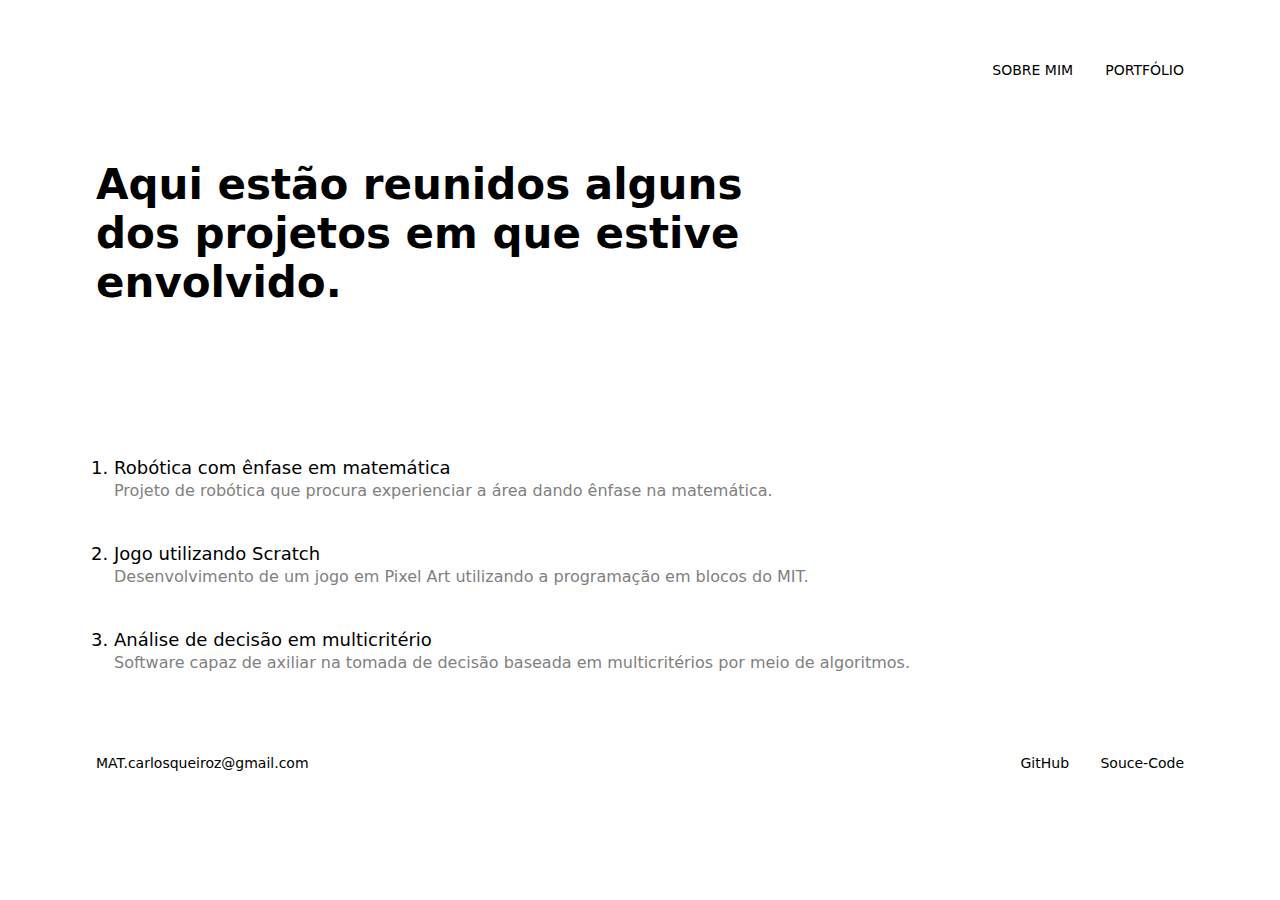
==== portfolio.html @ 6665630f "new layout" ====
<!DOCTYPE html>

<style>
  h1 {
    font-size: 42px;
    padding: 40px 0 150px 0;
    max-width: 734px;
  }

  ol {
    margin-left: 18px;
    font-size: 18px;
  }

  p {
    font-weight: regular;
    font-size: 16px;
    line-height: 25px;
    color: gray;
    padding-bottom: 40px;
  }
</style>

<head>
  <title>Portfólio | Carlos Queiroz</title>
  <meta name="viewport" content="width=device-width, initial-scale=1.0"/>
  <link rel="stylesheet" href="style.css"/>
</head>

<body>
  <nav>
    <ul>
      <li><a href="index.html">SOBRE MIM</a></li>
      <li><a href="">PORTFÓLIO</a></li>
    </ul>
  </nav>

  <h1>
    Aqui estão reunidos alguns dos 
    projetos em que estive envolvido.
  </h1>

  <ol>
    <li>
        <a href="#">Robótica com ênfase em matemática</a>
        <p>Projeto de robótica que procura experienciar a área dando ênfase na matemática.</p>
    </li> 
    <li>
        <a href="#">Jogo utilizando Scratch</a>
        <p>Desenvolvimento de um jogo em Pixel Art utilizando a programação em blocos do MIT.</p>
    </li> 
    <li>
        <a href="#">Análise de decisão em multicritério</a>
        <p>Software capaz de axiliar na tomada de decisão baseada em multicritérios por meio de algoritmos.</p>
    </li> 
  </ol>
  
  <footer>
    MAT.carlosqueiroz@gmail.com
    <ul>
      <li><a href="https://github.com/MAC-Carlos">GitHub</a></li>
      <li><a href="https://github.com/MAC-Carlos/MAC-Carlos.github.io">Souce-Code</a></li>
    </ul>
  </footer>
</body>
---- style.css ----
* {
  box-sizing: border-box;
  margin: 0;
  padding: 0;
}

body {
  font-family: -apple-system, system-ui, BlinkMacSystemFont, "Segoe UI", "Open Sans", "Helvetica Neue", Helvetica, Arial, sans-serif;
  margin: auto;
  width: 85vw;
}

a {
  text-decoration: none;
  color: black;
}

a:hover {
  text-decoration: underline;
}

footer {
  font-size: 14px;
  padding-bottom: 40px;
  padding-top: 40px;
}

nav {
  padding: 60px 0;
}

nav ul, footer ul {
  float: right;
}

nav li, footer li {
  display: inline-block;
  margin-left: 27px;
}

nav a {
  font-size: 14px;
}
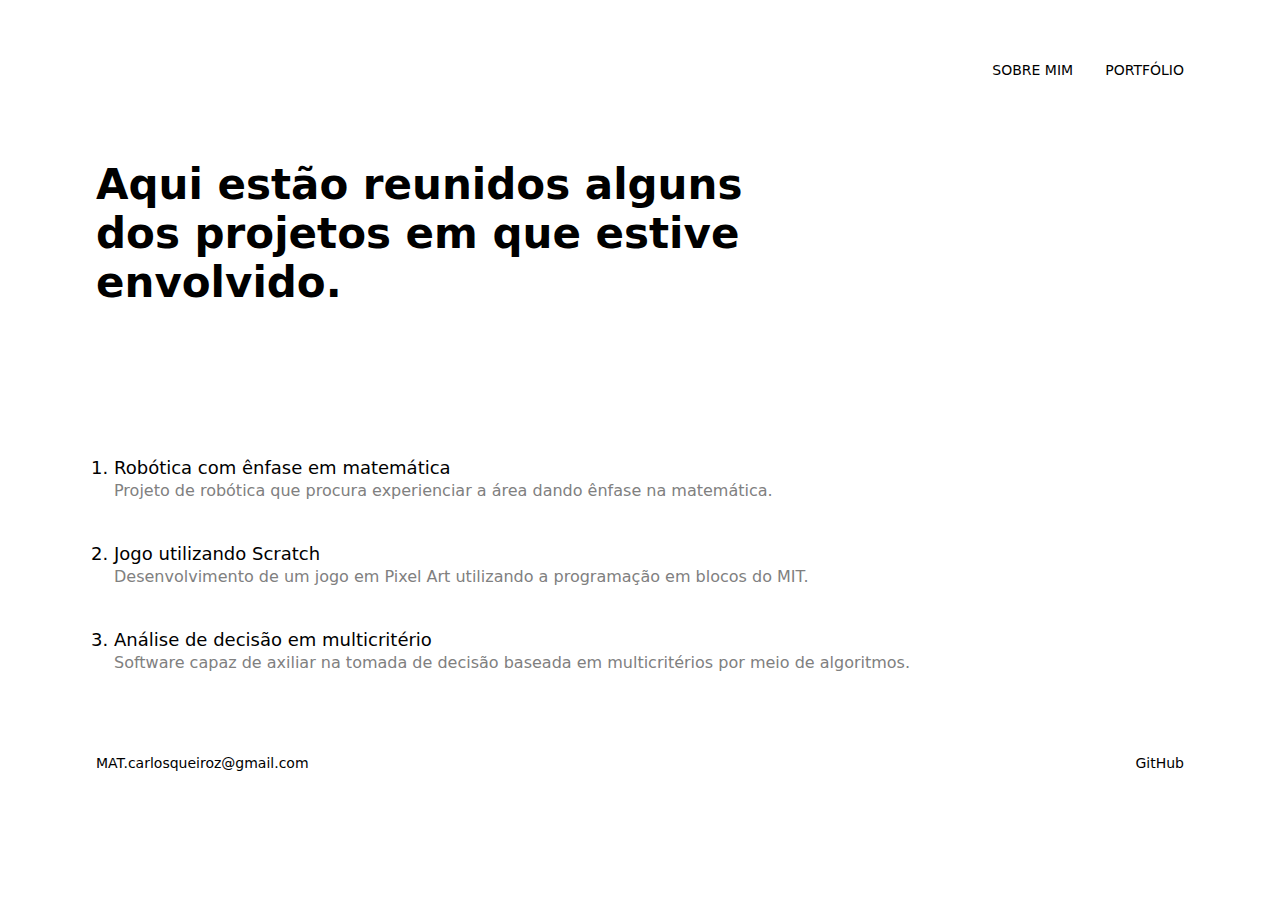
==== commit a34dc242: "update" ====
--- a/portfolio.html
+++ b/portfolio.html
@@ -1,22 +1,8 @@
 <!DOCTYPE html>
 
 <style>
-  h1 {
-    font-size: 42px;
-    padding: 40px 0 150px 0;
-    max-width: 734px;
-  }
-
-  ol {
-    margin-left: 18px;
-    font-size: 18px;
-  }
-
-  p {
-    font-weight: regular;
+  p{
     font-size: 16px;
-    line-height: 25px;
-    color: gray;
     padding-bottom: 40px;
   }
 </style>
@@ -31,16 +17,16 @@
   <nav>
     <ul>
       <li><a href="index.html">SOBRE MIM</a></li>
-      <li><a href="">PORTFÓLIO</a></li>
+      <li><a>PORTFÓLIO</a></li>
     </ul>
   </nav>
 
-  <h1>
+  <h1 style="padding: 40px 0 150px 0;max-width: 734px;">
     Aqui estão reunidos alguns dos 
     projetos em que estive envolvido.
   </h1>
 
-  <ol>
+  <ol style="margin-left: 18px;font-size: 18px;">
     <li>
         <a href="#">Robótica com ênfase em matemática</a>
         <p>Projeto de robótica que procura experienciar a área dando ênfase na matemática.</p>
@@ -59,7 +45,6 @@
     MAT.carlosqueiroz@gmail.com
     <ul>
       <li><a href="https://github.com/MAC-Carlos">GitHub</a></li>
-      <li><a href="https://github.com/MAC-Carlos/MAC-Carlos.github.io">Souce-Code</a></li>
     </ul>
   </footer>
 </body>
--- a/style.css
+++ b/style.css
@@ -1,43 +1,41 @@
-* {
+*{
   box-sizing: border-box;
   margin: 0;
   padding: 0;
 }
 
-body {
+body{
   font-family: -apple-system, system-ui, BlinkMacSystemFont, "Segoe UI", "Open Sans", "Helvetica Neue", Helvetica, Arial, sans-serif;
   margin: auto;
   width: 85vw;
 }
 
-a {
+nav{padding: 60px 0;}
+
+nav li{
+  display: inline-block;
+  margin-left: 27px;
+}
+
+nav ul, footer ul{
+  list-style: none;
+  float: right;
+}
+
+nav a, footer{font-size: 14px;}
+
+h1{font-size: 42px;}
+
+p{
+  line-height: 25px; 
+  color: gray;
+}
+
+a{
   text-decoration: none;
   color: black;
 }
 
-a:hover {
-  text-decoration: underline;
-}
+a:hover{text-decoration: underline;}
 
-footer {
-  font-size: 14px;
-  padding-bottom: 40px;
-  padding-top: 40px;
-}
-
-nav {
-  padding: 60px 0;
-}
-
-nav ul, footer ul {
-  float: right;
-}
-
-nav li, footer li {
-  display: inline-block;
-  margin-left: 27px;
-}
-
-nav a {
-  font-size: 14px;
-}+footer{padding: 40px 0;}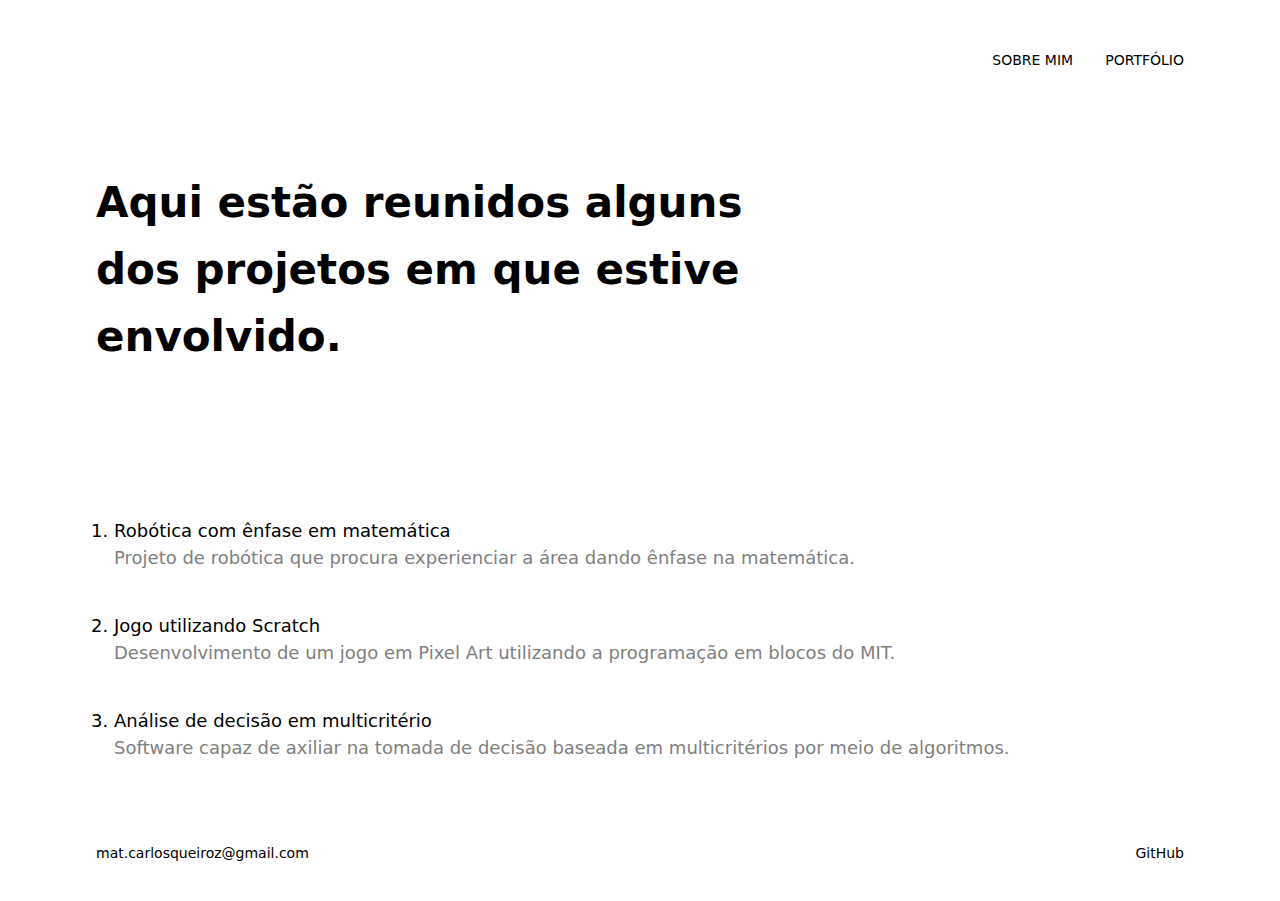
==== commit bee7b0e6: "bug fixes" ====
--- a/portfolio.html
+++ b/portfolio.html
@@ -1,8 +1,7 @@
 <!DOCTYPE html>
 
-<style>
-  p{
-    font-size: 16px;
+<style> 
+  p {
     padding-bottom: 40px;
   }
 </style>
@@ -21,28 +20,29 @@
     </ul>
   </nav>
 
-  <h1 style="padding: 40px 0 150px 0;max-width: 734px;">
-    Aqui estão reunidos alguns dos 
-    projetos em que estive envolvido.
-  </h1>
+  <div class="content">
+    <h1 style="padding: 50px 0 150px 0; max-width: 734px;">
+      Aqui estão reunidos alguns dos projetos em que estive envolvido.
+    </h1>
 
-  <ol style="margin-left: 18px;font-size: 18px;">
-    <li>
-        <a href="#">Robótica com ênfase em matemática</a>
+    <ol style="margin-left: 18px; font-size: 18px;">
+      <li>
+        <a href="https://github.com/Finnkell/Arduino" target="_blank">Robótica com ênfase em matemática</a>
         <p>Projeto de robótica que procura experienciar a área dando ênfase na matemática.</p>
-    </li> 
-    <li>
-        <a href="#">Jogo utilizando Scratch</a>
+      </li> 
+      <li>
+        <a href="https://scratch.mit.edu/projects/284143112/" target="_blank">Jogo utilizando Scratch</a>
         <p>Desenvolvimento de um jogo em Pixel Art utilizando a programação em blocos do MIT.</p>
-    </li> 
-    <li>
-        <a href="#">Análise de decisão em multicritério</a>
+      </li> 
+      <li>
+        <a href="#" target="_blank">Análise de decisão em multicritério</a>
         <p>Software capaz de axiliar na tomada de decisão baseada em multicritérios por meio de algoritmos.</p>
-    </li> 
-  </ol>
+      </li> 
+    </ol>
+  </div>
   
   <footer>
-    MAT.carlosqueiroz@gmail.com
+    mat.carlosqueiroz@gmail.com
     <ul>
       <li><a href="https://github.com/MAC-Carlos">GitHub</a></li>
     </ul>
--- a/style.css
+++ b/style.css
@@ -1,41 +1,63 @@
-*{
+* {
   box-sizing: border-box;
   margin: 0;
   padding: 0;
 }
 
-body{
+body {
   font-family: -apple-system, system-ui, BlinkMacSystemFont, "Segoe UI", "Open Sans", "Helvetica Neue", Helvetica, Arial, sans-serif;
+  display: flex;
+  flex-direction: column;
   margin: auto;
+  max-width: 1170px;
+  min-height: 100vh;
   width: 85vw;
 }
 
-nav{padding: 60px 0;}
+.content {
+  display: flex;
+  flex: 1; 
+  flex-direction: column;
+}
 
-nav li{
+nav {
+  padding: 50px 0;
+}
+
+nav li {
   display: inline-block;
   margin-left: 27px;
 }
 
-nav ul, footer ul{
+nav ul, footer ul {
   list-style: none;
   float: right;
 }
 
-nav a, footer{font-size: 14px;}
+nav a, footer {
+  font-size: 14px;
+}
 
-h1{font-size: 42px;}
+h1 {
+  font-size: 42px;
+  line-height: 67px;
+}
 
-p{
-  line-height: 25px; 
+p {
+  line-height: 34px;
+  font-size: 18px;  
   color: gray;
 }
 
-a{
+a {
   text-decoration: none;
   color: black;
 }
 
-a:hover{text-decoration: underline;}
+a:hover {
+  text-decoration: underline;
+}
 
-footer{padding: 40px 0;}+footer {
+  padding: 40px 0;
+}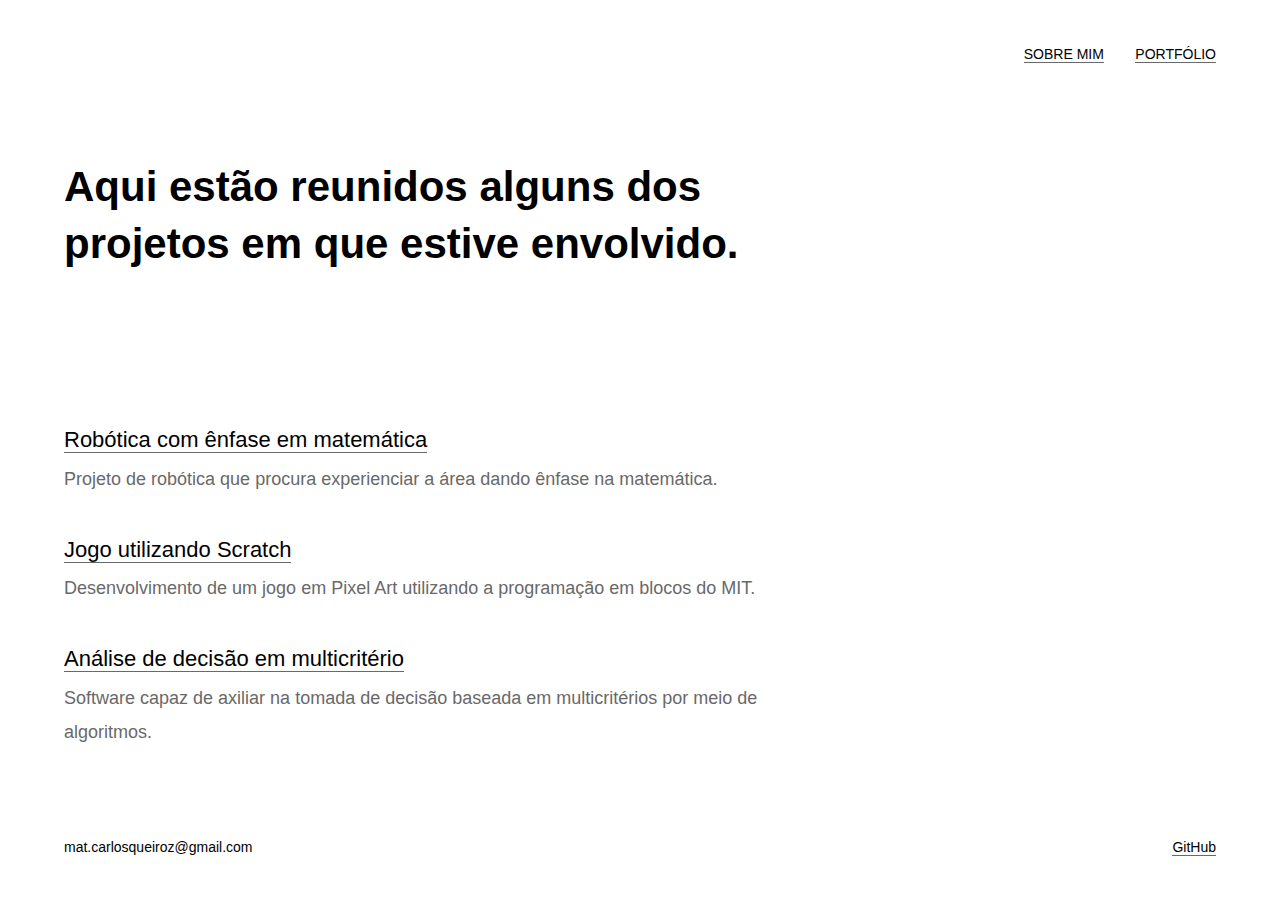
==== commit 774ffae0: "melhorias de acessibilidade" ====
--- a/portfolio.html
+++ b/portfolio.html
@@ -2,12 +2,12 @@
 
 <style> 
   p {
-    padding-bottom: 40px;
+    padding-bottom: 2em;
   }
 </style>
 
 <head>
-  <title>Portfólio | Carlos Queiroz</title>
+  <title>Portfólio</title>
   <meta name="viewport" content="width=device-width, initial-scale=1.0"/>
   <link rel="stylesheet" href="style.css"/>
 </head>
@@ -20,12 +20,12 @@
     </ul>
   </nav>
 
-  <div class="content">
-    <h1 style="padding: 50px 0 150px 0; max-width: 734px;">
+  <div class="content" style="max-width: 734px;">
+    <h1 style="padding: 50px 0 150px 0">
       Aqui estão reunidos alguns dos projetos em que estive envolvido.
     </h1>
 
-    <ol style="margin-left: 18px; font-size: 18px;">
+    <ul style="font-size: 22px; line-height: 36px; list-style:none;">
       <li>
         <a href="https://github.com/Finnkell/Arduino" target="_blank">Robótica com ênfase em matemática</a>
         <p>Projeto de robótica que procura experienciar a área dando ênfase na matemática.</p>
@@ -38,13 +38,13 @@
         <a href="#" target="_blank">Análise de decisão em multicritério</a>
         <p>Software capaz de axiliar na tomada de decisão baseada em multicritérios por meio de algoritmos.</p>
       </li> 
-    </ol>
+    </ul>
   </div>
   
   <footer>
     mat.carlosqueiroz@gmail.com
     <ul>
-      <li><a href="https://github.com/MAC-Carlos">GitHub</a></li>
+      <li><a href="https://github.com/MAC-Carlos" target="_blank">GitHub</a></li>
     </ul>
   </footer>
 </body>
--- a/style.css
+++ b/style.css
@@ -5,23 +5,23 @@
 }
 
 body {
-  font-family: -apple-system, system-ui, BlinkMacSystemFont, "Segoe UI", "Open Sans", "Helvetica Neue", Helvetica, Arial, sans-serif;
-  display: flex;
+  font-family: "Segoe UI", sans-serif;
   flex-direction: column;
-  margin: auto;
   max-width: 1170px;
   min-height: 100vh;
-  width: 85vw;
+  margin: 0 auto;
+  display: flex;
+  width: 90vw;
 }
 
 .content {
+  flex-direction: column;
   display: flex;
   flex: 1; 
-  flex-direction: column;
 }
 
-nav {
-  padding: 50px 0;
+nav, footer {
+  padding: 45px 0;
 }
 
 nav li {
@@ -39,25 +39,28 @@
 }
 
 h1 {
+  line-height: 57px;
   font-size: 42px;
-  line-height: 67px;
 }
 
 p {
+  padding-top: 0.2em;
   line-height: 34px;
   font-size: 18px;  
-  color: gray;
+  color: dimgray;
 }
 
 a {
+  color: black;
   text-decoration: none;
-  color: black;
+  border-bottom: 1px solid dimgray;
 }
 
 a:hover {
-  text-decoration: underline;
+  background-color: whitesmoke;
+  border:0;
 }
 
-footer {
-  padding: 40px 0;
+::selection {
+  background-color: rgb(232, 242, 255);
 }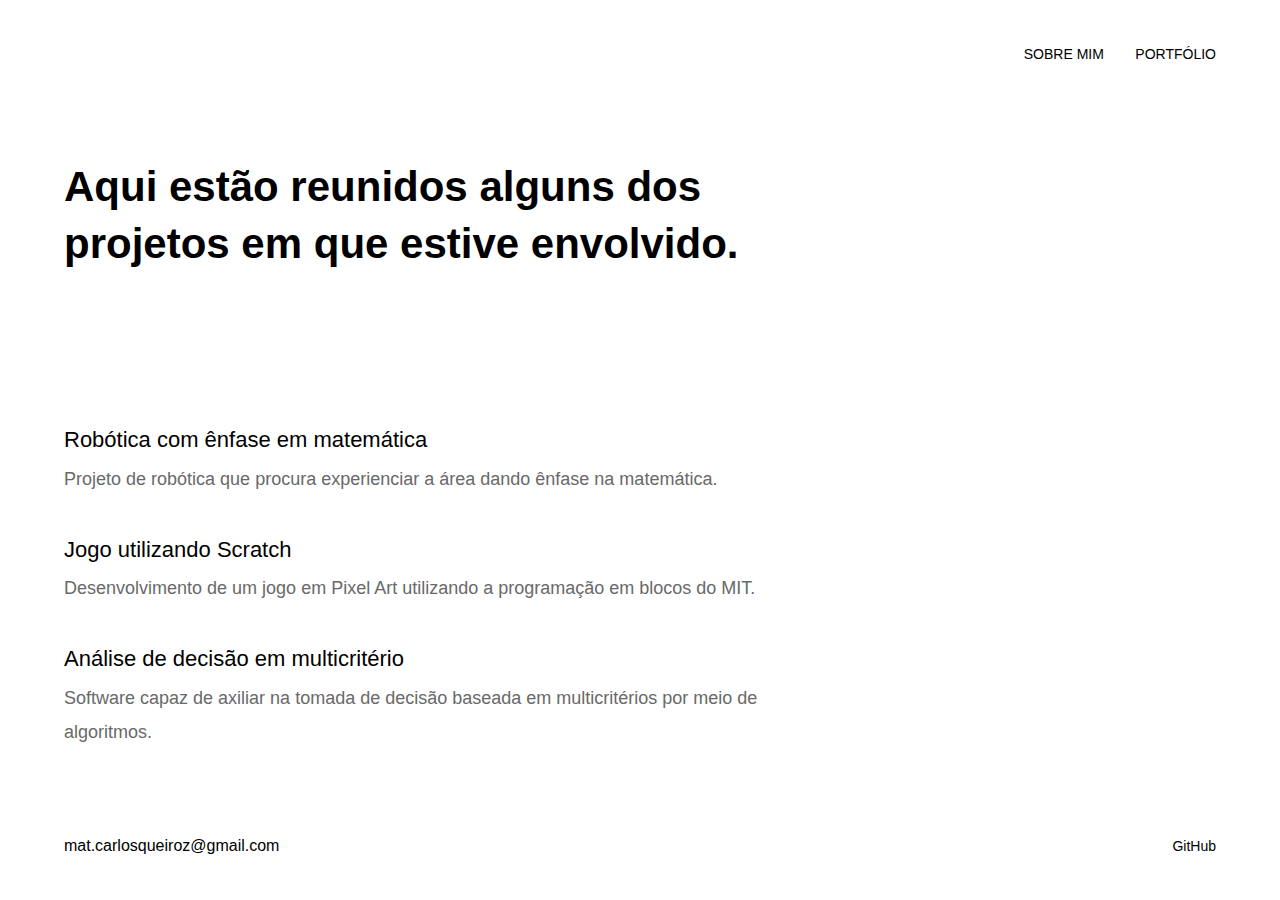
==== commit 2b6d979c: "update" ====
--- a/portfolio.html
+++ b/portfolio.html
@@ -10,6 +10,7 @@
   <title>Portfólio</title>
   <meta name="viewport" content="width=device-width, initial-scale=1.0"/>
   <link rel="stylesheet" href="style.css"/>
+  <link rel="icon" href="favicon.svg">
 </head>
 
 <body>
--- a/style.css
+++ b/style.css
@@ -34,7 +34,7 @@
   float: right;
 }
 
-nav a, footer {
+nav a, footer a {
   font-size: 14px;
 }
 
@@ -53,14 +53,9 @@
 a {
   color: black;
   text-decoration: none;
-  border-bottom: 1px solid dimgray;
+  padding: 20px 0;
 }
 
 a:hover {
-  background-color: whitesmoke;
-  border:0;
-}
-
-::selection {
-  background-color: rgb(232, 242, 255);
+ text-decoration: underline;
 }